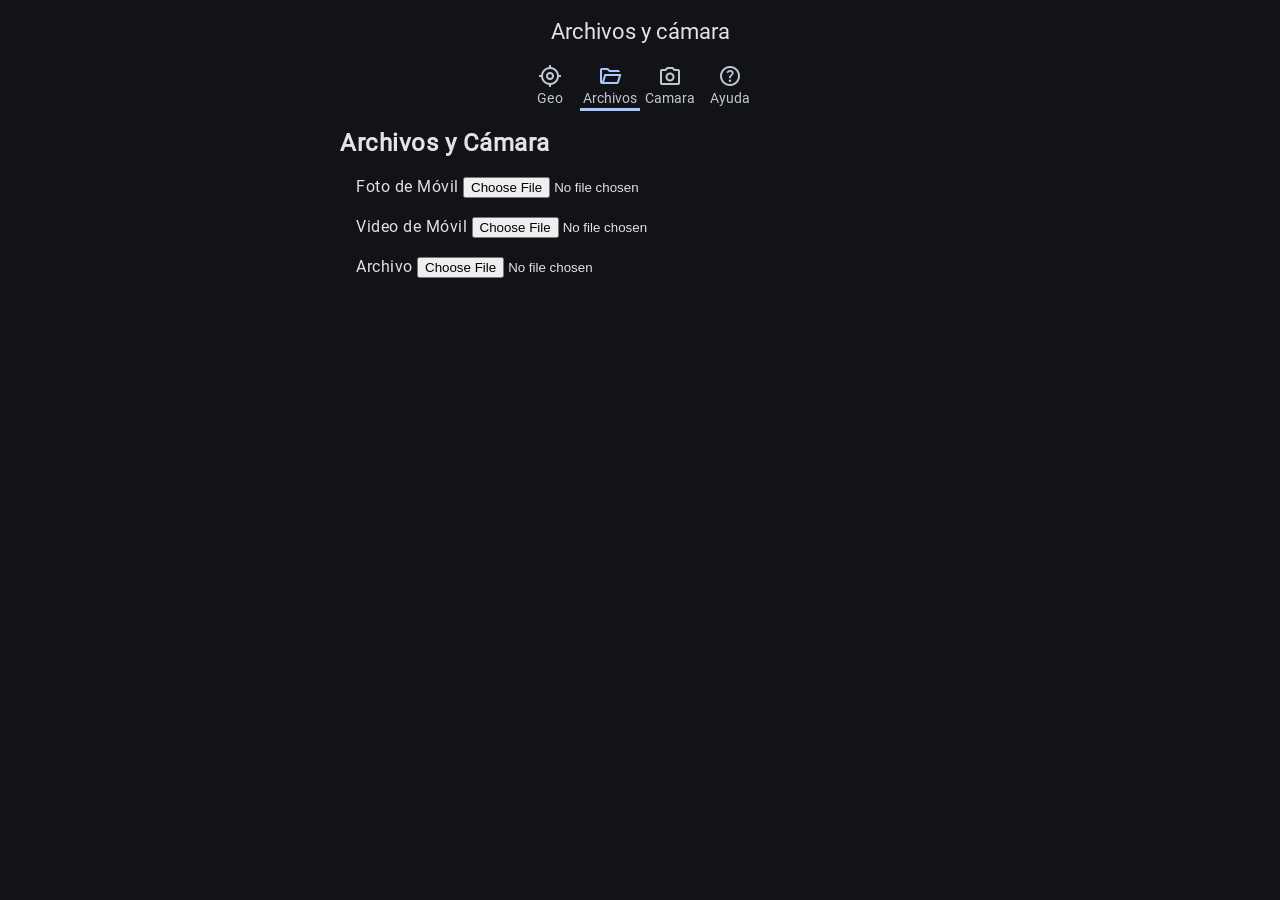
==== archivos.html @ d531c187 "Version 1.06 - Nuevo correo" ====
<!DOCTYPE html>
<html lang="es">

<head>
  <meta charset="UTF-8">
  <title>Archivos y cámara</title>
  <meta name="description" content="Archivos y cámara PWA">
  <meta name="viewport" content="width=device-width">
  <meta name="theme-color" content="#fffbfe">

<meta name="mobile-web-app-capable" content="yes">
<meta name="apple-mobile-web-app-capable" content="yes">
<meta name="apple-mobile-web-app-status-bar-style" content="default">
<meta name="apple-mobile-web-app-title" content="Geolocalización">
<link rel="apple-touch-icon" href="img/icon-192.png">

  <link rel="icon" sizes="32x32" href="favicon.ico">
  <link rel="manifest" href="site.webmanifest">

  <!--<script type="module" src="js/lib/registraServiceWorker.js"></script>-->
  <script type="module" src="js/lib/manejaErrores.js"></script>
  <script src="ungap/custom-elements.js"></script>

  <script type="module" src="js/lib/custom/md-app-bar.js"></script>
  <script type="module" src="js/nav-tab-fixed.js"></script>

  <link rel="stylesheet" href="css/estilos.css">
  <link rel="stylesheet" href="css/transicion_pestanas.css">
  <link rel="stylesheet" href="css/md-tab.css">
  <link rel="stylesheet" href="css/material-symbols-outlined.css">
  <link rel="stylesheet" href="css/md-filled-text-field.css">
  <link rel="stylesheet" href="css/md-filled-button.css">
  <link rel="stylesheet" href="css/md-outline-button.css">

  <!--<style>
    html {
      color-scheme: light dark;
    }
  </style>-->

  <link rel="stylesheet" href="css/theme/light.css">
<link rel="stylesheet" href="css/theme/dark.css">
</head>

<body>

  <form id="formulario" novalidate>

    <md-app-bar class="centered" adicional="tab">
      <h1>Archivos y cámara</h1>
    </md-app-bar>

    <nav-tab-fixed id="tab"></nav-tab-fixed>

    <section>
      
<h1>Archivos y Cámara</h1>
 <p>
  <label>
   Foto de Móvil
   <input type="file"
     accept="image/*"
     capture="camera">
  </label>
 </p>
 <p>
  <label>
   Video de Móvil
   <input type="file"
     accept="video/*"
     capture="">
  </label>
 </p>
 <p>
  <label>
   Archivo
   <input type="file">
  </label>
 </p>

 <script>
  const html = document.documentElement;

  function aplicarTema(tema) {
    html.classList.remove("light", "dark");
    html.classList.add(tema);
    localStorage.setItem("tema", tema);
  }

  function detectarTemaPorHora() {
    const hora = new Date().getHours();
    return (hora >= 6 && hora < 19) ? "light" : "dark";
  }

  function detectarTemaSistema() {
    return window.matchMedia("(prefers-color-scheme: dark)").matches
      ? "dark"
      : "light";
  }

  function iniciarTema() {
    const temaGuardado = localStorage.getItem("tema");

    if (temaGuardado) {
      aplicarTema(temaGuardado);
    } else {
      // Puedes elegir UNA de estas dos líneas:

      aplicarTema(detectarTemaPorHora());   // 🔵 Por hora
      // aplicarTema(detectarTemaSistema()); // 🟣 Por sistema
    }
  }

  function alternarTema() {
    const actual = html.classList.contains("dark") ? "dark" : "light";
    aplicarTema(actual === "dark" ? "light" : "dark");
  }

  // Inicializa al cargar
  iniciarTema();

  // Revisa cada minuto si usa modo automático por hora
  setInterval(() => {
    if (!localStorage.getItem("tema")) {
      aplicarTema(detectarTemaPorHora());
    }
  }, 60000);

  // Si quieres que reaccione al cambio del sistema:
  window.matchMedia("(prefers-color-scheme: dark)")
    .addEventListener("change", e => {
      if (!localStorage.getItem("tema")) {
        aplicarTema(e.matches ? "dark" : "light");
      }
    });

  // Opcional: puedes llamar alternarTema() desde un botón
  window.alternarTema = alternarTema;
</script>

</body>
</html>
---- css/estilos.css ----
/* Definiciones para Material Design 3  */
@import url(baseline.css);
/* Fonts utilizados */
@import url(roboto.css);

html {
 /* Indica los temas del sistema operativo que son soportados. */
 color-scheme: light dark;
 --tabWidth: 3.75rem;
 --anchoNav: 22.5rem;
}

body>section,
form>section {
 max-width: 600px;
 margin-left: auto;
 margin-right: auto;
}

/* Quita un borde rojo que coloca Firefox. */
:-moz-ui-invalid {
 box-shadow: none;
}

body {
 margin: 0;
 font-family: var(--md-sys-typescale-body-large-font);
 font-weight: var(--md-sys-typescale-body-large-weight);
 font-size: var(--md-sys-typescale-body-large-size);
 font-style: var(--md-sys-typescale-body-large-font-style);
 letter-spacing: var(--md-sys-typescale-body-large-tracking);
 line-height: var(--md-sys-typescale-body-large-line-height);
 text-transform: var(--md-sys-typescale-body-large-text-transform);
 text-decoration: var(--md-sys-typescale-body-large-text-decoration);
 color: var(--md-sys-color-on-background);
 background-color: var(--md-sys-color-background);
 /* Las siguientes líneas Evita los cambios de apariencia al cargar estilos y
 + custom elements, que son conocidos como Flash Of Unstyled Content (fouc). */
 opacity: 0;
 animation-name: fouc;
 animation-fill-mode: forwards;
 animation-duration: 1.5s;
}

@keyframes fouc {
 to {
  opacity: 1;
 }
}

html {
 --Font: -apple-system, BlinkMacSystemFont, roboto, sans-serif;
 --colIntIos: white;
 --colIntIosOnBk: #2acc2a;
 --colIntIosOnBkFc: #1bbb1b;
 --colIntIosOffBk: #dbdbdb;
 --colIntIosOffBkFc: #BDBDBD;
 /* Plain typeface */
 --md-ref-typeface-plain: var(--Font);
 /* Brand typeface */
 --md-ref-typeface-brand: var(--Font);
 --md-sys-typescale-label-large-weight-prominent:
  var(--md-ref-typeface-weight-bold);
 --md-box_shadow_level4:
  0 var(--md-sys-elevation-level4) var(--md-sys-elevation-level4) var(--md-sys-color-shadow);
 --md-box_shadow_level3:
  0 var(--md-sys-elevation-level3) var(--md-sys-elevation-level3) var(--md-sys-color-shadow);
 --md-box_shadow_level2:
  0 var(--md-sys-elevation-level2) var(--md-sys-elevation-level2) var(--md-sys-color-shadow);
 --md-box_shadow_level1:
  0 var(--md-sys-elevation-level1) var(--md-sys-elevation-level1) var(--md-sys-color-shadow);
 --md-box_shadow_level0: none;
 --iconSize: 1.5rem;
 --avatarSize: 2.5rem;
 --imageSize: 3.5rem;
 --videoWidth: 7.125rem;
 --videoHeight: 4rem;
 --scroll-headline-duracion: 2s;
 --md-sys-state-focus-indicator-outer-offset: 0.125rem;
 --md-sys-state-focus-indicator-thickness: 0.1875rem;
 /* Pressed state layer opacity */
 --state-pressed-transparency-percentage: 84%;
 /* Focus state layer opacity */
 --state-focus-transparency-percentage: 88%;
 /* Hover state layer opacity */
 --state-hover-transparency-percentage: 92%;
}

p {
 margin: 1rem;
}

a {
 color: var(--md-sys-color-on-background);
}

@media (prefers-color-scheme: light) {
 html {
  --md-riple-color: #00000020;
 }
}

@media (prefers-color-scheme: dark) {
 html {
  --md-riple-color: #ffffff40;
 }
}

@keyframes md-ripple {

 from {
  background-size: 100%;
 }

 to {
  background-size: 15000%;
 }

}

@keyframes salePorLaIzquierda {
 to {
  translate: -100vw 0;
 }
}

@keyframes entraPorLaDerecha {
 from {
  translate: 100vw 0;
 }
}

@keyframes aparece {
 from {
  opacity: 0;
 }
}

@keyframes desvanece {
 to {
  opacity: 0;
 }
}
---- css/transicion_pestanas.css ----
@view-transition {
 navigation: auto;
}

#headline {
 view-transition-name: encabezado;
}

main {
 view-transition-name: contenido;
}

::view-transition-group(encabezado) {
 animation-duration: var(--md-sys-motion-duration-1000);
}

::view-transition-group(contenido) {
 animation-duration: var(--md-sys-motion-duration-1000);
}

html::view-transition-old(encabezado) {
 animation-name: salePorLaIzquierda;
}

html::view-transition-new(encabezado) {
 animation-name: entraPorLaDerecha;
}

html::view-transition-old(contenido) {
 animation-name: salePorLaIzquierda;
}

html::view-transition-new(contenido) {
 animation-duration: var(--md-sys-motion-duration-700);
 animation-name: entraPorLaDerecha;
}
---- css/md-tab.css ----
.md-tab {
 display: flex;
 background-color: transparent;
 align-items: stretch;
 flex-wrap: nowrap;
 overflow-x: auto;
 position: sticky;
 z-index: 1;
}

.md-tab.fixed {
 justify-content: center;
}

.md-tab.scrollable {
 padding-left: 2rem;
 gap: 1rem;
}

.md-tab.scroll {
 background-color: var(--md-sys-color-surface-container-low);
}

.md-tab a {
 position: relative;
 display: flex;
 flex-direction: column;
 justify-content: start;
 align-items: center;
 color: var(--md-sys-color-on-surface-variant);
 font-family: var(--md-sys-typescale-title-small-font);
 font-weight: var(--md-sys-typescale-title-small-weight);
 font-size: var(--md-sys-typescale-title-small-size);
 font-style: var(--md-sys-typescale-title-small-font-style);
 letter-spacing: var(--md-sys-typescale-title-small-tracking);
 line-height: var(--md-sys-typescale-title-small-line-height);
 text-transform: var(--md-sys-typescale-title-small-text-transform);
 text-decoration: var(--md-sys-typescale-title-small-text-decoration);
 text-align: center;
 box-sizing: border-box;
 border-bottom: 0.1875rem solid var(--md-sys-color-surface);
}

.md-tab.fixed a {
 flex: 0 0 var(--tabWidth);
}

.md-tab.scrollable a {
 flex: 0 0 auto;
}

.md-tab a.active {
 border-bottom-color: var(--md-sys-color-primary);
}

/* state layer */
.md-tab a::after {
 content: "";
 position: absolute;
 z-index: -1;
 top: 0;
 right: 0;
 left: 0;
 bottom: 0;
 background-color: transparent;
}

.md-tab span {
 font-size: var(--iconSize);
 height: var(--iconSize);
 width: var(--iconSize);
 color: var(--md-sys-color-on-surface-variant);
}

.md-tab .active span {
 color: var(--md-sys-color-primary);
}

.md-tab a:hover {
 color: var(--md-sys-color-on-surface);
}

/* state layer */
.md-tab a:hover::after {
 background-color: var(--md-sys-color-on-surface);
 opacity: var(--md-sys-state-hover-state-layer-opacity);
}

.md-tab a.active:hover {
 color: var(--md-sys-color-primary);
}

/* state layer */
.md-tab a.active:hover::after {
 background-color: var(--md-sys-color-primary);
 opacity: var(--md-sys-state-hover-state-layer-opacity);
}

.md-tab a:hover span {
 color: var(--md-sys-color-on-surface);
}

.md-tab a.active:hover span {
 color: var(--md-sys-color-primary);
}

.md-tab a:focus {
 outline: none;
}

/* state layer */
.md-tab a:focus::after {
 background-color: var(--md-sys-color-on-surface);
 opacity: var(--md-sys-state-focus-state-layer-opacity);
}

/* state layer */
.md-tab a.active:focus::after {
 background-color: var(--md-sys-color-primary);
 opacity: var(--md-sys-state-hover-state-layer-opacity);
}

.md-tab a:active {
 background-position: center;
 background-image:
   radial-gradient(circle, var(--md-riple-color) 1%, transparent 1%);
 background-size: 100%;
 animation-name: md-ripple;
 animation-duration: var(--md-sys-motion-duration-500);
}

/* state layer */
.md-tab a:active::after {
 background-color: var(--md-sys-color-on-surface);
 opacity: var(--md-sys-state-pressed-state-layer-opacity);
}

/* state layer */
.md-tab a.active:active::after {
 background-color: var(--md-sys-color-primary);
 opacity: var(--md-sys-state-pressed-state-layer-opacity);
}
---- css/material-symbols-outlined.css ----
@font-face {
 font-family: 'Material Symbols Outlined';
 font-style: normal;
 src:
  url(../fonts/MaterialSymbolsOutlined[FILL\,GRAD\,opsz\,wght].woff2) format('woff2'),
  url(../fonts/MaterialSymbolsOutlined[FILL\,GRAD\,opsz\,wght].ttf) format('truetype');
}

.material-symbols-outlined {
 font-family: 'Material Symbols Outlined';
 font-weight: normal;
 font-style: normal;
 font-size: 1.5rem;
 width: 1.5rem;
 height: 1.5rem;
 /* Preferred icon size */
 display: inline-block;
 line-height: 1;
 text-transform: none;
 letter-spacing: normal;
 word-wrap: normal;
 white-space: nowrap;
 direction: ltr;
}
---- css/md-filled-text-field.css ----
.md-filled-text-field {
 position: relative;
 overflow: hidden;
 display: flex;
 flex-direction: column;
 align-items: stretch;
 padding-top: calc(0.5rem + var(--md-sys-typescale-body-small-line-height));
 border-top-left-radius: var(--md-sys-shape-corner-extra-small-top-top-left);
 border-top-right-radius: var(--md-sys-shape-corner-extra-small-top-top-right);
 overflow: hidden;
}

/* container */
.md-filled-text-field::before {
 content: "";
 position: absolute;
 z-index: -2;
 top: 0;
 right: 0;
 left: 0;
 bottom: 0;
 background-color: var(--md-sys-color-surface-container-highest);
}

/* state layer */
.md-filled-text-field::after {
 content: "";
 position: absolute;
 z-index: -1;
 top: 0;
 right: 0;
 left: 0;
 bottom: 0;
 background-color: transparent;
}

.md-filled-text-field span,
.md-filled-text-field label {
 position: absolute;
 top: 0.5rem;
 left: 1rem;
 right: 1rem;
 display: block;
 transform: translateY(1rem);
 transition-property: transform;
 transition-duration: var(--md-sys-motion-duration-300);
 white-space: nowrap;
 text-overflow: ellipsis;
 overflow: hidden;
 color: var(--md-sys-color-on-surface-variant);
 font-family: var(--md-sys-typescale-body-large-font);
 font-weight: var(--md-sys-typescale-body-large-weight);
 font-size: var(--md-sys-typescale-body-large-size);
 font-style: var(--md-sys-typescale-body-large-font-style);
 letter-spacing: var(--md-sys-typescale-body-large-tracking);
 line-height: var(--md-sys-typescale-body-large-line-height);
 text-transform: var(--md-sys-typescale-body-large-text-transform);
 text-decoration: var(--md-sys-typescale-body-large-text-decoration);
}

.md-filled-text-field :not(:placeholder-shown)+span,
.md-filled-text-field :not(:placeholder-shown)+label,
.md-filled-text-field .populated+span,
.md-filled-text-field .populated+label,
.md-filled-text-field:focus-within span,
.md-filled-text-field:focus-within label,
.md-filled-text-field.float span,
.md-filled-text-field.float label {
 transform: translateY(0);
 font-family: var(--md-sys-typescale-body-small-font);
 font-weight: var(--md-sys-typescale-body-small-weight);
 font-size: var(--md-sys-typescale-body-small-size);
 font-style: var(--md-sys-typescale-body-small-font-style);
 letter-spacing: var(--md-sys-typescale-body-small-tracking);
 line-height: var(--md-sys-typescale-body-small-line-height);
 text-transform: var(--md-sys-typescale-body-small-text-transform);
 text-decoration: var(--md-sys-typescale-body-small-text-decoration);
}

.md-filled-text-field :not(label, span, small) {
 position: relative;
 caret-color: var(--md-sys-color-primary);
 min-height: 2rem;
 box-sizing: border-box;
 padding-left: 1rem;
 padding-bottom: 0.5rem;
 padding-right: 1rem;
 border: none;
 resize: none;
 color: var(--md-sys-color-on-surface);
 font-family: var(--md-sys-typescale-body-large-font);
 font-weight: var(--md-sys-typescale-body-large-weight);
 font-size: var(--md-sys-typescale-body-large-size);
 font-style: var(--md-sys-typescale-body-large-font-style);
 letter-spacing: var(--md-sys-typescale-body-large-tracking);
 line-height: var(--md-sys-typescale-body-large-line-height);
 text-transform: var(--md-sys-typescale-body-large-text-transform);
 text-decoration: var(--md-sys-typescale-body-large-text-decoration);
 background-color: transparent;
 outline: none;
 border-bottom-width: 0.0625rem;
 border-bottom-style: solid;
 border-bottom-color: var(--md-sys-color-on-surface-variant);
}

.md-filled-text-field ::placeholder {
 color: transparent;
}

.md-filled-text-field small {
 display: block;
 color: var(--md-sys-color-on-surface-variant);
 background-color: var(--md-sys-color-background);
 font-family: var(--md-sys-typescale-body-small-font);
 font-weight: var(--md-sys-typescale-body-small-weight);
 font-size: var(--md-sys-typescale-body-small-size);
 font-style: var(--md-sys-typescale-body-small-font-style);
 letter-spacing: var(--md-sys-typescale-body-small-tracking);
 line-height: var(--md-sys-typescale-body-small-line-height);
 text-transform: var(--md-sys-typescale-body-small-text-transform);
 text-decoration: var(--md-sys-typescale-body-small-text-decoration);
 padding: 0.25rem 1rem 0 1rem;
 white-space: nowrap;
 text-overflow: ellipsis;
 overflow: hidden;
}

.md-filled-text-field:hover span,
.md-filled-text-field:hover label {
 color: var(--md-sys-color-on-surface-variant);
}

.md-filled-text-field:hover :not(label, span, small) {
 padding-bottom: 0.5rem;
 border-bottom-width: 0.0625rem;
 border-bottom-color: var(--md-sys-color-on-surface);
}

.md-filled-text-field:hover::after {
 background-color: var(--md-sys-color-on-surface);
 opacity: var(--md-sys-state-hover-state-layer-opacity);
}

.md-filled-text-field:hover small {
 color: var(--md-sys-color-on-surface-variant);
}

.md-filled-text-field:focus-within span,
.md-filled-text-field:focus-within label {
 color: var(--md-sys-color-primary);
}

.md-filled-text-field :focus {
 color: var(--md-sys-color-on-surface);
 outline: none;
 padding-bottom: 0.4375rem;
 border-bottom-width: 0.125rem;
 border-bottom-color: var(--md-sys-color-primary);
}

.md-filled-text-field:hover :focus {
 padding-bottom: 0.4375rem;
 border-bottom-width: 0.125rem;
}

.md-filled-text-field:focus-within small {
 color: var(--md-sys-color-on-surface-variant);
}

.md-filled-text-field :invalid {
 color: var(--md-sys-color-on-surface);
 border-bottom-color: var(--md-sys-color-error);
}

.md-filled-text-field :invalid+span,
.md-filled-text-field :invalid+label {
 color: var(--md-sys-color-error);
}

.md-filled-text-field :invalid~small,
.md-filled-text-field:hover :invalid~small,
.md-filled-text-field:focus-within .input-text:invalid~small {
 color: var(--md-sys-color-error);
}

.md-filled-text-field :invalid:focus {
 caret-color: var(--md-sys-color-error);
 border-bottom-color: var(--md-sys-color-error);
}

.md-filled-text-field:hover :invalid {
 color: var(--md-sys-color-on-surface);
 border-bottom-color: var(--md-sys-color-error);
}
---- css/md-filled-button.css ----
/* container */
.md-filled-button::before {
 content: "";
 position: absolute;
 z-index: -2;
 top: 0;
 right: 0;
 left: 0;
 bottom: 0;
 background-color: var(--md-sys-color-primary);
}

/* state layer */
.md-filled-button::after {
 content: "";
 position: absolute;
 z-index: -1;
 top: 0;
 right: 0;
 left: 0;
 bottom: 0;
 background-color: transparent;
}

/* label, shape */
.md-filled-button {
 position: relative;
 box-sizing: border-box;
 border-radius: 1.25rem;
 height: 2.5rem;
 line-height: 2.5rem;
 padding: 0 1.5rem;
 border: none;
 background-color: transparent;
 box-shadow: var(--md-box_shadow_level0);
 font-family: var(--md-sys-typescale-label-large-font);
 font-weight: var(--md-sys-typescale-label-large-weight);
 font-size: var(--md-sys-typescale-label-large-size);
 font-style: var(--md-sys-typescale-label-large-font-style);
 letter-spacing: var(--md-sys-typescale-label-large-tracking);
 text-transform: var(--md-sys-typescale-label-large-text-transform);
 text-decoration: var(--md-sys-typescale-label-large-text-decoration);
 color: var(--md-sys-color-on-primary);
 white-space: nowrap;
 text-overflow: ellipsis;
 overflow: hidden;
}

/* label, shape */
.md-filled-button:hover {
 color: var(--md-sys-color-on-primary);
 box-shadow: var(--md-box_shadow_level1);
}

/* state layer */
.md-filled-button:hover::after {
 background-color: var(--md-sys-color-on-primary);
 opacity: var(--md-sys-state-hover-state-layer-opacity);
}

/* label, shape */
.md-filled-button:focus {
 outline: none;
 color: var(--md-sys-color-on-primary);
 box-shadow: var(--md-box_shadow_level0) !important;
}

/* state layer */
.md-filled-button:focus::after {
 background-color: var(--md-sys-color-on-primary);
 opacity: var(--md-sys-state-focus-state-layer-opacity);
}

/* label, shape */
.md-filled-button:active {
 color: var(--md-sys-color-on-primary);
 background-position: center;
 background-image:
  radial-gradient(circle, var(--md-sys-color-on-primary-container) 1%, transparent 1%);
 background-size: 100%;
 animation-name: md-ripple;
 animation-duration: var(--md-sys-motion-duration-500);
 box-shadow: var(--md-box_shadow_level0) !important;
}

/* state layer */
.md-filled-button:active::after {
 background-color: var(--md-sys-color-on-primary);
 opacity: var(--md-sys-state-pressed-state-layer-opacity);
}

/* label, shape */
.md-filled-button:disabled {
 background-color: transparent !important;
 color: var(--md-sys-color-on-surface) !important;
 opacity: 0.38 !important;
 box-shadow: var(--md-box_shadow_level0) !important;
}

/* container */
.md-filled-button:disabled::before {
 background-color: var(--md-sys-color-on-surface) !important;
 opacity: 0.12 !important;
}

/* state layer */
.md-filled-button:disabled::after {
 background-color: transparent !important;
 opacity: 1 !important;
}
---- css/md-outline-button.css ----
.md-outline-button {
 position: relative;
 box-sizing: border-box;
 border-radius: 1.25rem;
 height: 2.5rem;
 padding: 0 1.5rem;
 border: 0.0625rem solid var(--md-sys-color-outline);
 background-color: transparent;
 box-shadow: var(--md-box_shadow_level0);
 font-family: var(--md-sys-typescale-label-large-font);
 font-weight: var(--md-sys-typescale-label-large-weight);
 font-size: var(--md-sys-typescale-label-large-size);
 font-style: var(--md-sys-typescale-label-large-font-style);
 letter-spacing: var(--md-sys-typescale-label-large-tracking);
 text-transform: var(--md-sys-typescale-label-large-text-transform);
 text-decoration: var(--md-sys-typescale-label-large-text-decoration);
 color: var(--md-sys-color-primary);
 white-space: nowrap;
 text-overflow: ellipsis;
 overflow: hidden;
}

/* state layer */
.md-outline-button::after {
 content: "";
 position: absolute;
 z-index: -1;
 top: 0;
 right: 0;
 left: 0;
 bottom: 0;
 background-color: transparent;
}

.md-outline-button:hover {
 color: var(--md-sys-color-primary);
 border-color: var(--md-sys-color-outline);
}

/* state layer */
.md-outline-button:hover::after {
 background-color: var(--md-sys-color-primary);
 opacity: var(--md-sys-state-hover-state-layer-opacity);
}

.md-outline-button:focus {
 outline: none;
 color: var(--md-sys-color-primary);
 border-color: var(--md-sys-color-outline);
}

/* state layer */
.md-outline-button:focus::after {
 background-color: var(--md-sys-color-primary);
 opacity: var(--md-sys-state-focus-state-layer-opacity);
}

.md-outline-button:active {
 color: var(--md-sys-color-primary);
 border-color: var(--md-sys-color-outline);
 background-position: center;
 background-image:
  radial-gradient(circle, var(--md-riple-color) 1%, transparent 1%);
 background-size: 100%;
 animation-name: md-ripple;
 animation-duration: var(--md-sys-motion-duration-500);
 box-shadow: var(--md-box_shadow_level0) !important;
}

/* state layer */
.md-outline-button:active::after {
 background-color: var(--md-sys-color-primary);
 opacity: var(--md-sys-state-pressed-state-layer-opacity);
}

.md-outline-button:disabled {
 background-color: transparent !important;
 border-color: var(--md-sys-color-on-surface) !important;
 color: var(--md-sys-color-on-surface) !important;
 opacity: 0.38 !important;
}

/* container */
.md-outline-button:disabled::after {
 background-color: transparent !important;
 opacity: 1 !important;
}
---- css/theme/light.css ----
:root.light {
  --md-sys-color-primary: rgb(54 94 157);
  --md-sys-color-surface-tint: rgb(54 94 157);
  --md-sys-color-on-primary: rgb(255 255 255);
  --md-sys-color-primary-container: rgb(118 156 223);
  --md-sys-color-on-primary-container: rgb(0 50 106);
  --md-sys-color-secondary: rgb(81 95 121);
  --md-sys-color-on-secondary: rgb(255 255 255);
  --md-sys-color-secondary-container: rgb(210 224 255);
  --md-sys-color-on-secondary-container: rgb(85 99 125);
  --md-sys-color-tertiary: rgb(129 74 135);
  --md-sys-color-on-tertiary: rgb(255 255 255);
  --md-sys-color-tertiary-container: rgb(196 134 200);
  --md-sys-color-on-tertiary-container: rgb(81 29 88);
  --md-sys-color-error: rgb(186 26 26);
  --md-sys-color-on-error: rgb(255 255 255);
  --md-sys-color-error-container: rgb(255 218 214);
  --md-sys-color-on-error-container: rgb(147 0 10);
  --md-sys-color-background: rgb(249 249 255);
  --md-sys-color-on-background: rgb(26 28 32);
  --md-sys-color-surface: rgb(249 249 255);
  --md-sys-color-on-surface: rgb(26 28 32);
  --md-sys-color-surface-variant: rgb(223 226 238);
  --md-sys-color-on-surface-variant: rgb(67 71 80);
  --md-sys-color-outline: rgb(115 119 129);
  --md-sys-color-outline-variant: rgb(195 198 210);
  --md-sys-color-shadow: rgb(0 0 0);
  --md-sys-color-scrim: rgb(0 0 0);
  --md-sys-color-inverse-surface: rgb(47 48 53);
  --md-sys-color-inverse-on-surface: rgb(241 240 246);
  --md-sys-color-inverse-primary: rgb(170 199 255);
  --md-sys-color-primary-fixed: rgb(214 227 255);
  --md-sys-color-on-primary-fixed: rgb(0 27 62);
  --md-sys-color-primary-fixed-dim: rgb(170 199 255);
  --md-sys-color-on-primary-fixed-variant: rgb(25 70 131);
  --md-sys-color-secondary-fixed: rgb(214 227 255);
  --md-sys-color-on-secondary-fixed: rgb(13 28 50);
  --md-sys-color-secondary-fixed-dim: rgb(185 199 229);
  --md-sys-color-on-secondary-fixed-variant: rgb(58 71 96);
  --md-sys-color-tertiary-fixed: rgb(255 214 254);
  --md-sys-color-on-tertiary-fixed: rgb(53 1 62);
  --md-sys-color-tertiary-fixed-dim: rgb(242 176 245);
  --md-sys-color-on-tertiary-fixed-variant: rgb(103 50 109);
  --md-sys-color-surface-dim: rgb(218 217 223);
  --md-sys-color-surface-bright: rgb(249 249 255);
  --md-sys-color-surface-container-lowest: rgb(255 255 255);
  --md-sys-color-surface-container-low: rgb(243 243 249);
  --md-sys-color-surface-container: rgb(238 237 243);
  --md-sys-color-surface-container-high: rgb(232 231 237);
  --md-sys-color-surface-container-highest: rgb(226 226 232);
}
---- css/theme/dark.css ----
:root.dark {
  --md-sys-color-primary: rgb(170 199 255);
  --md-sys-color-surface-tint: rgb(170 199 255);
  --md-sys-color-on-primary: rgb(0 47 100);
  --md-sys-color-primary-container: rgb(118 156 223);
  --md-sys-color-on-primary-container: rgb(0 50 106);
  --md-sys-color-secondary: rgb(185 199 229);
  --md-sys-color-on-secondary: rgb(35 49 72);
  --md-sys-color-secondary-container: rgb(60 73 98);
  --md-sys-color-on-secondary-container: rgb(171 185 214);
  --md-sys-color-tertiary: rgb(242 176 245);
  --md-sys-color-on-tertiary: rgb(77 26 85);
  --md-sys-color-tertiary-container: rgb(196 134 200);
  --md-sys-color-on-tertiary-container: rgb(81 29 88);
  --md-sys-color-error: rgb(255 180 171);
  --md-sys-color-on-error: rgb(105 0 5);
  --md-sys-color-error-container: rgb(147 0 10);
  --md-sys-color-on-error-container: rgb(255 218 214);
  --md-sys-color-background: rgb(18 19 23);
  --md-sys-color-on-background: rgb(226 226 232);
  --md-sys-color-surface: rgb(18 19 23);
  --md-sys-color-on-surface: rgb(226 226 232);
  --md-sys-color-surface-variant: rgb(67 71 80);
  --md-sys-color-on-surface-variant: rgb(195 198 210);
  --md-sys-color-outline: rgb(141 144 155);
  --md-sys-color-outline-variant: rgb(67 71 80);
  --md-sys-color-shadow: rgb(0 0 0);
  --md-sys-color-scrim: rgb(0 0 0);
  --md-sys-color-inverse-surface: rgb(226 226 232);
  --md-sys-color-inverse-on-surface: rgb(47 48 53);
  --md-sys-color-inverse-primary: rgb(54 94 157);
  --md-sys-color-primary-fixed: rgb(214 227 255);
  --md-sys-color-on-primary-fixed: rgb(0 27 62);
  --md-sys-color-primary-fixed-dim: rgb(170 199 255);
  --md-sys-color-on-primary-fixed-variant: rgb(25 70 131);
  --md-sys-color-secondary-fixed: rgb(214 227 255);
  --md-sys-color-on-secondary-fixed: rgb(13 28 50);
  --md-sys-color-secondary-fixed-dim: rgb(185 199 229);
  --md-sys-color-on-secondary-fixed-variant: rgb(58 71 96);
  --md-sys-color-tertiary-fixed: rgb(255 214 254);
  --md-sys-color-on-tertiary-fixed: rgb(53 1 62);
  --md-sys-color-tertiary-fixed-dim: rgb(242 176 245);
  --md-sys-color-on-tertiary-fixed-variant: rgb(103 50 109);
  --md-sys-color-surface-dim: rgb(18 19 23);
  --md-sys-color-surface-bright: rgb(56 57 62);
  --md-sys-color-surface-container-lowest: rgb(12 14 18);
  --md-sys-color-surface-container-low: rgb(26 28 32);
  --md-sys-color-surface-container: rgb(30 32 36);
  --md-sys-color-surface-container-high: rgb(40 42 46);
  --md-sys-color-surface-container-highest: rgb(51 53 57);
}
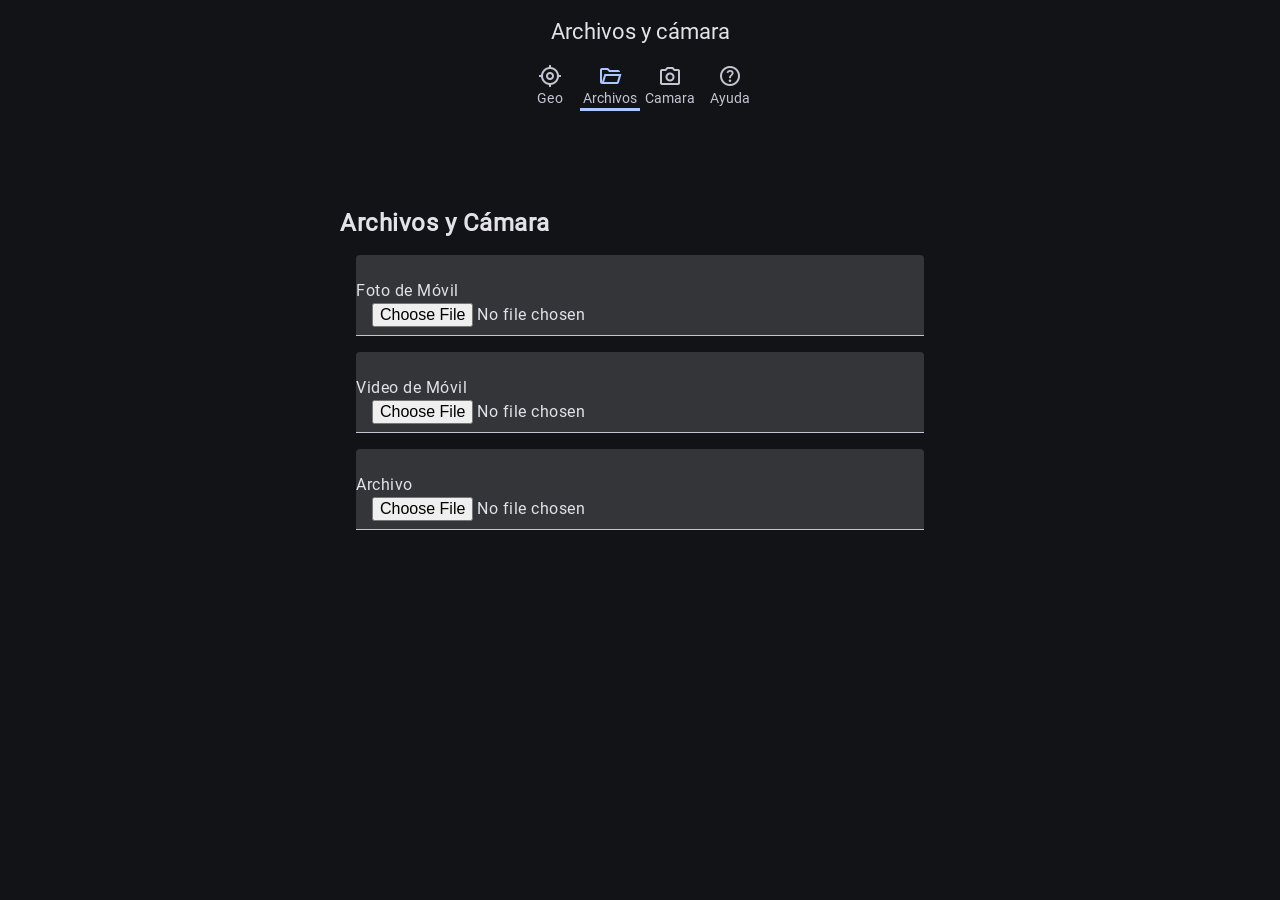
==== commit 5acf7f97: "Version 1.07" ====
--- a/archivos.html
+++ b/archivos.html
@@ -1,5 +1,5 @@
 <!DOCTYPE html>
-<html lang="es">
+<html lang="es" class="light dark">
 
 <head>
   <meta charset="UTF-8">
@@ -32,11 +32,11 @@
   <link rel="stylesheet" href="css/md-filled-button.css">
   <link rel="stylesheet" href="css/md-outline-button.css">
 
-  <!--<style>
+  <style>
     html {
       color-scheme: light dark;
     }
-  </style>-->
+  </style>
 
   <link rel="stylesheet" href="css/theme/light.css">
 <link rel="stylesheet" href="css/theme/dark.css">
@@ -53,90 +53,35 @@
     <nav-tab-fixed id="tab"></nav-tab-fixed>
 
     <section>
-      
-<h1>Archivos y Cámara</h1>
- <p>
-  <label>
-   Foto de Móvil
+      <p>
+<md-app-bar class="centered">
+  <h1>Archivos y Cámara</h1>
+</label> 
+</p>    
+
+<p>
+   <label class="md-filled-text-field">
+     Foto de Móvil
    <input type="file"
      accept="image/*"
      capture="camera">
-  </label>
- </p>
- <p>
-  <label>
+    </label> 
+  </p>
+
+<p>
+   <label class="md-filled-text-field">
    Video de Móvil
    <input type="file"
      accept="video/*"
      capture="">
   </label>
  </p>
- <p>
-  <label>
+<p>
+   <label class="md-filled-text-field">
    Archivo
    <input type="file">
   </label>
  </p>
 
- <script>
-  const html = document.documentElement;
-
-  function aplicarTema(tema) {
-    html.classList.remove("light", "dark");
-    html.classList.add(tema);
-    localStorage.setItem("tema", tema);
-  }
-
-  function detectarTemaPorHora() {
-    const hora = new Date().getHours();
-    return (hora >= 6 && hora < 19) ? "light" : "dark";
-  }
-
-  function detectarTemaSistema() {
-    return window.matchMedia("(prefers-color-scheme: dark)").matches
-      ? "dark"
-      : "light";
-  }
-
-  function iniciarTema() {
-    const temaGuardado = localStorage.getItem("tema");
-
-    if (temaGuardado) {
-      aplicarTema(temaGuardado);
-    } else {
-      // Puedes elegir UNA de estas dos líneas:
-
-      aplicarTema(detectarTemaPorHora());   // 🔵 Por hora
-      // aplicarTema(detectarTemaSistema()); // 🟣 Por sistema
-    }
-  }
-
-  function alternarTema() {
-    const actual = html.classList.contains("dark") ? "dark" : "light";
-    aplicarTema(actual === "dark" ? "light" : "dark");
-  }
-
-  // Inicializa al cargar
-  iniciarTema();
-
-  // Revisa cada minuto si usa modo automático por hora
-  setInterval(() => {
-    if (!localStorage.getItem("tema")) {
-      aplicarTema(detectarTemaPorHora());
-    }
-  }, 60000);
-
-  // Si quieres que reaccione al cambio del sistema:
-  window.matchMedia("(prefers-color-scheme: dark)")
-    .addEventListener("change", e => {
-      if (!localStorage.getItem("tema")) {
-        aplicarTema(e.matches ? "dark" : "light");
-      }
-    });
-
-  // Opcional: puedes llamar alternarTema() desde un botón
-  window.alternarTema = alternarTema;
-</script>
-
 </body>
 </html>
